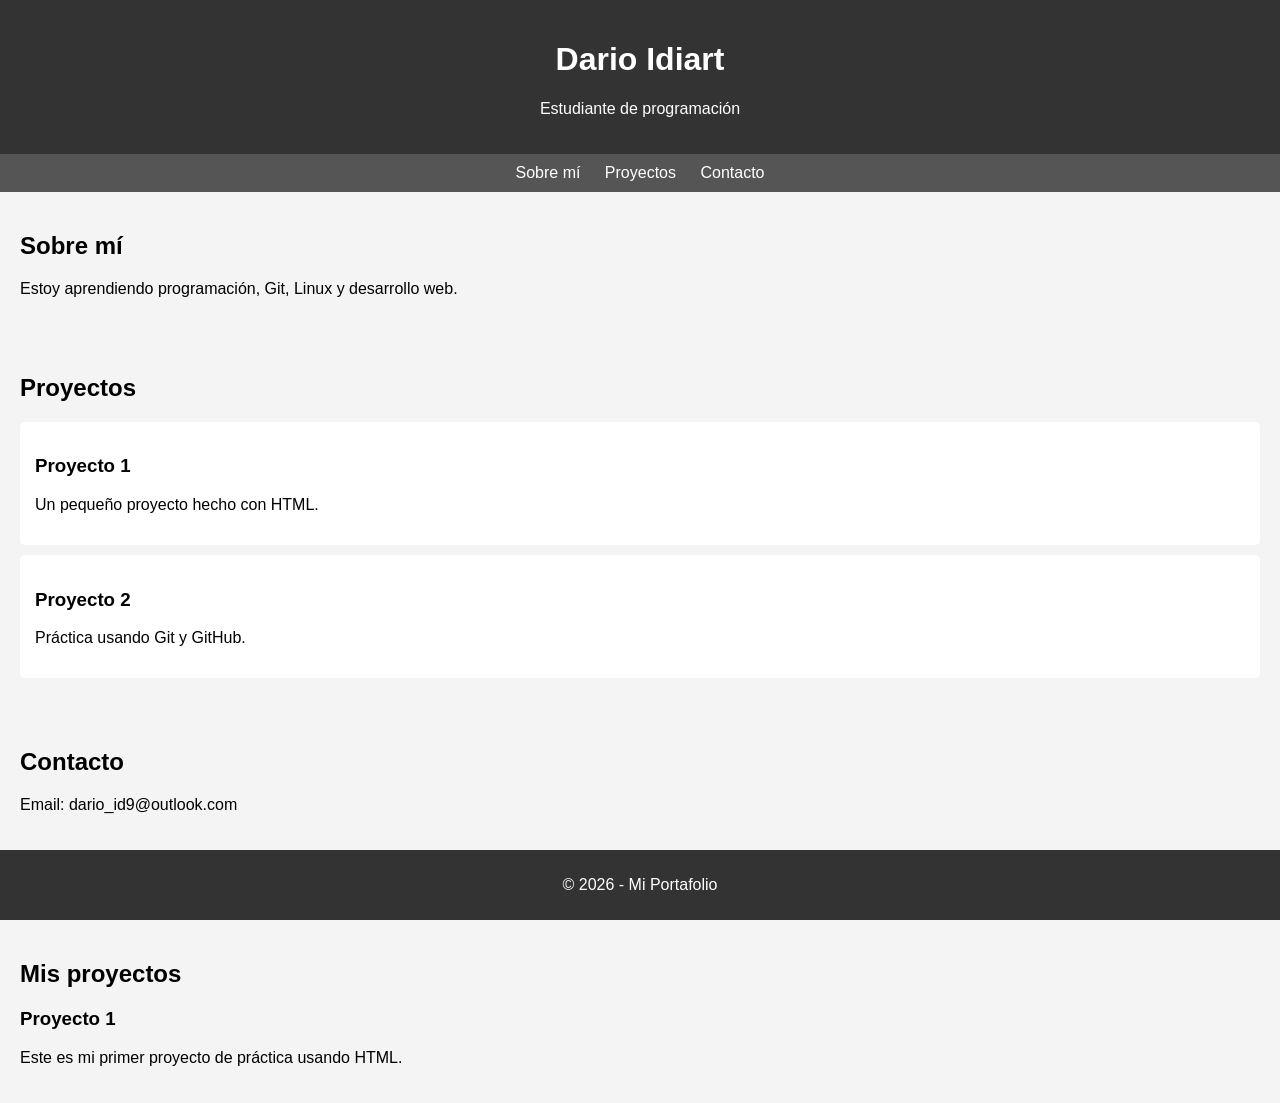
==== index.html @ 31dfd451 "Primer version de mi portafolio" ====
<!DOCTYPE html>
<html lang="es">

<head>
    <meta charset="UTF-8">
    <title>Mi Portafolio</title>
    <link rel="stylesheet" href="style.css">
</head>

<body>

<header>
    <h1>Dario Idiart</h1>
    <p>Estudiante de programación</p>
</header>

<nav>
    <a href="#sobre-mi">Sobre mí</a>
    <a href="#proyectos">Proyectos</a>
    <a href="#contacto">Contacto</a>
</nav>

<section id="sobre-mi">
    <h2>Sobre mí</h2>
    <p>Estoy aprendiendo programación, Git, Linux y desarrollo web.</p>
</section>

<section id="proyectos">
    <h2>Proyectos</h2>

    <div class="proyecto">
        <h3>Proyecto 1</h3>
        <p>Un pequeño proyecto hecho con HTML.</p>
    </div>

    <div class="proyecto">
        <h3>Proyecto 2</h3>
        <p>Práctica usando Git y GitHub.</p>
    </div>

</section>

<section id="contacto">
    <h2>Contacto</h2>
    <p>Email: dario_id9@outlook.com</p>
</section>

<footer>
    <p>© 2026 - Mi Portafolio</p>
</footer>

</body>
</html>
<section>
  <h2>Mis proyectos</h2>

  <div>
    <h3>Proyecto 1</h3>
    <p>Este es mi primer proyecto de práctica usando HTML.</p>
  </div>

</section>
---- style.css ----
body {
    font-family: Arial;
    margin: 0;
    background: #f4f4f4;
}

header {
    background: #333;
    color: white;
    padding: 20px;
    text-align: center;
}

nav {
    background: #555;
    padding: 10px;
    text-align: center;
}

nav a {
    color: white;
    margin: 10px;
    text-decoration: none;
}

section {
    padding: 20px;
}

.proyecto {
    background: white;
    padding: 15px;
    margin: 10px 0;
    border-radius: 5px;
}

footer {
    background: #333;
    color: white;
    text-align: center;
    padding: 10px;
}
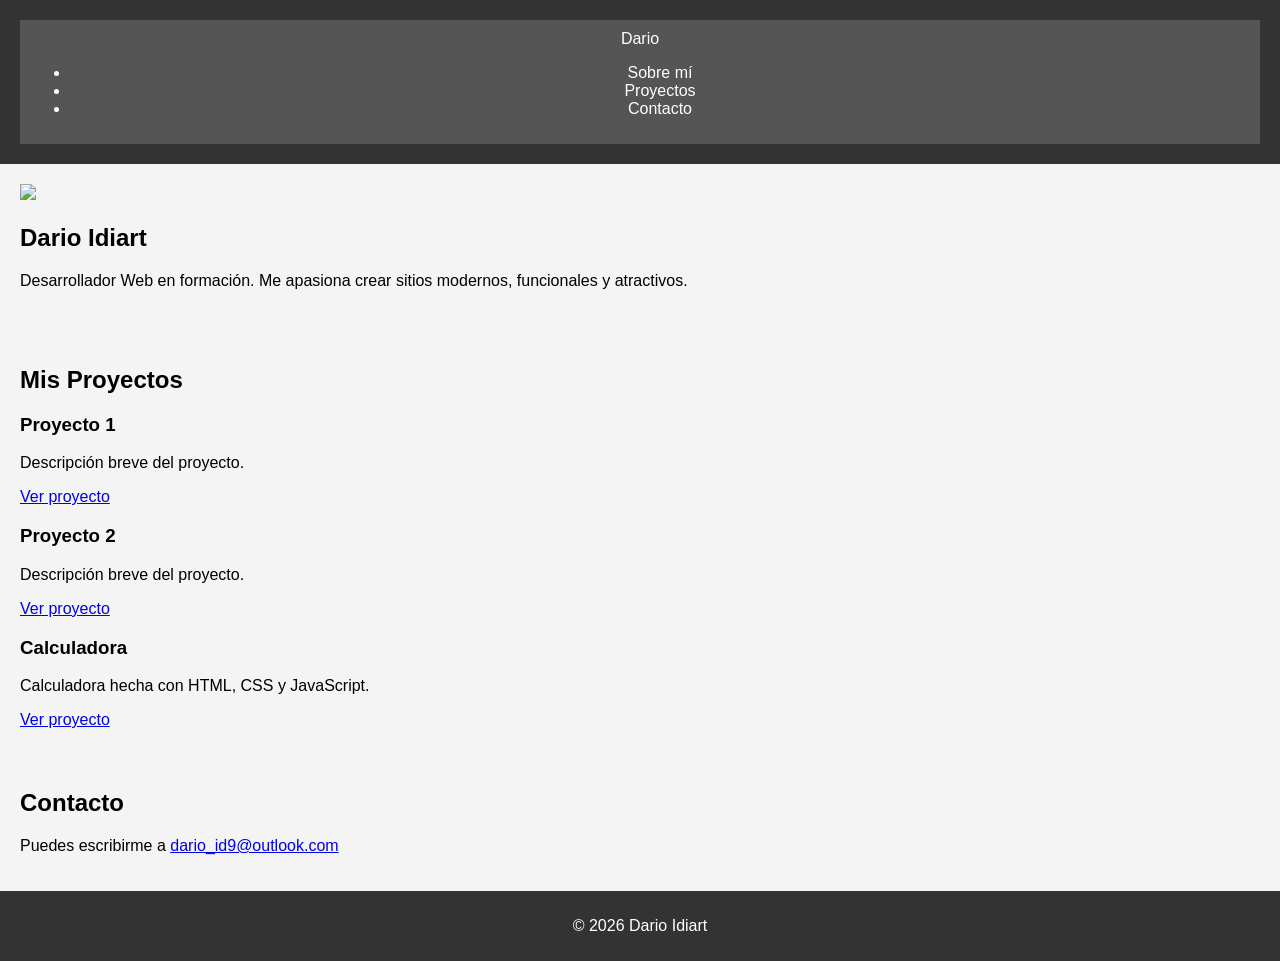
==== commit f3595b43: "feat: agregar estructura del portfolio personal" ====
--- a/index.html
+++ b/index.html
@@ -1,62 +1,97 @@
 <!DOCTYPE html>
 <html lang="es">
+<head>
+<meta charset="UTF-8">
+<meta name="viewport" content="width=device-width, initial-scale=1.0">
 
-<head>
-    <meta charset="UTF-8">
-    <title>Mi Portafolio</title>
-    <link rel="stylesheet" href="style.css">
+<title>Portafolio de Dario</title>
+
+<link rel="stylesheet" href="style.css">
+
+<link href="https://fonts.googleapis.com/css2?family=Roboto:wght@400;700&display=swap" rel="stylesheet">
+
 </head>
 
 <body>
 
 <header>
-    <h1>Dario Idiart</h1>
-    <p>Estudiante de programación</p>
+<nav>
+
+<div class="logo">Dario</div>
+
+<ul>
+<li><a href="#about">Sobre mí</a></li>
+<li><a href="#projects">Proyectos</a></li>
+<li><a href="#contact">Contacto</a></li>
+</ul>
+
+</nav>
 </header>
 
-<nav>
-    <a href="#sobre-mi">Sobre mí</a>
-    <a href="#proyectos">Proyectos</a>
-    <a href="#contacto">Contacto</a>
-</nav>
 
-<section id="sobre-mi">
-    <h2>Sobre mí</h2>
-    <p>Estoy aprendiendo programación, Git, Linux y desarrollo web.</p>
-</section>
+<section id="about">
 
-<section id="proyectos">
-    <h2>Proyectos</h2>
+<div class="profile">
+<img src="proyectos/images/perfil.jpg" class="perfil">
 
-    <div class="proyecto">
-        <h3>Proyecto 1</h3>
-        <p>Un pequeño proyecto hecho con HTML.</p>
-    </div>
+<h1>Dario Idiart</h1>
 
-    <div class="proyecto">
-        <h3>Proyecto 2</h3>
-        <p>Práctica usando Git y GitHub.</p>
-    </div>
+<p>
+Desarrollador Web en formación.  
+Me apasiona crear sitios modernos, funcionales y atractivos.
+</p>
+
+</div>
 
 </section>
 
-<section id="contacto">
-    <h2>Contacto</h2>
-    <p>Email: dario_id9@outlook.com</p>
+
+<section id="projects">
+
+<h2>Mis Proyectos</h2>
+
+<div class="project-cards">
+
+<div class="card">
+<h3>Proyecto 1</h3>
+<p>Descripción breve del proyecto.</p>
+<a href="proyecto1.html" class="btn">Ver proyecto</a>
+</div>
+
+<div class="card">
+<h3>Proyecto 2</h3>
+<p>Descripción breve del proyecto.</p>
+<a href="proyecto2.html" class="btn">Ver proyecto</a>
+</div>
+<div class="card">
+<h3>Calculadora</h3>
+<p>Calculadora hecha con HTML, CSS y JavaScript.</p>
+<a href="calculadora.html" class="btn">Ver proyecto</a>
+
+</div>
+</div>
 </section>
 
+
+<section id="contact">
+
+<h2>Contacto</h2>
+
+<p>
+Puedes escribirme a  
+<a href="mailto:dario_id9@outlook.com">
+dario_id9@outlook.com
+</a>
+</p>
+
+</section>
+
+
 <footer>
-    <p>© 2026 - Mi Portafolio</p>
+
+<p>© 2026 Dario Idiart</p>
+
 </footer>
 
 </body>
-</html>
-<section>
-  <h2>Mis proyectos</h2>
-
-  <div>
-    <h3>Proyecto 1</h3>
-    <p>Este es mi primer proyecto de práctica usando HTML.</p>
-  </div>
-
-</section>+</html>
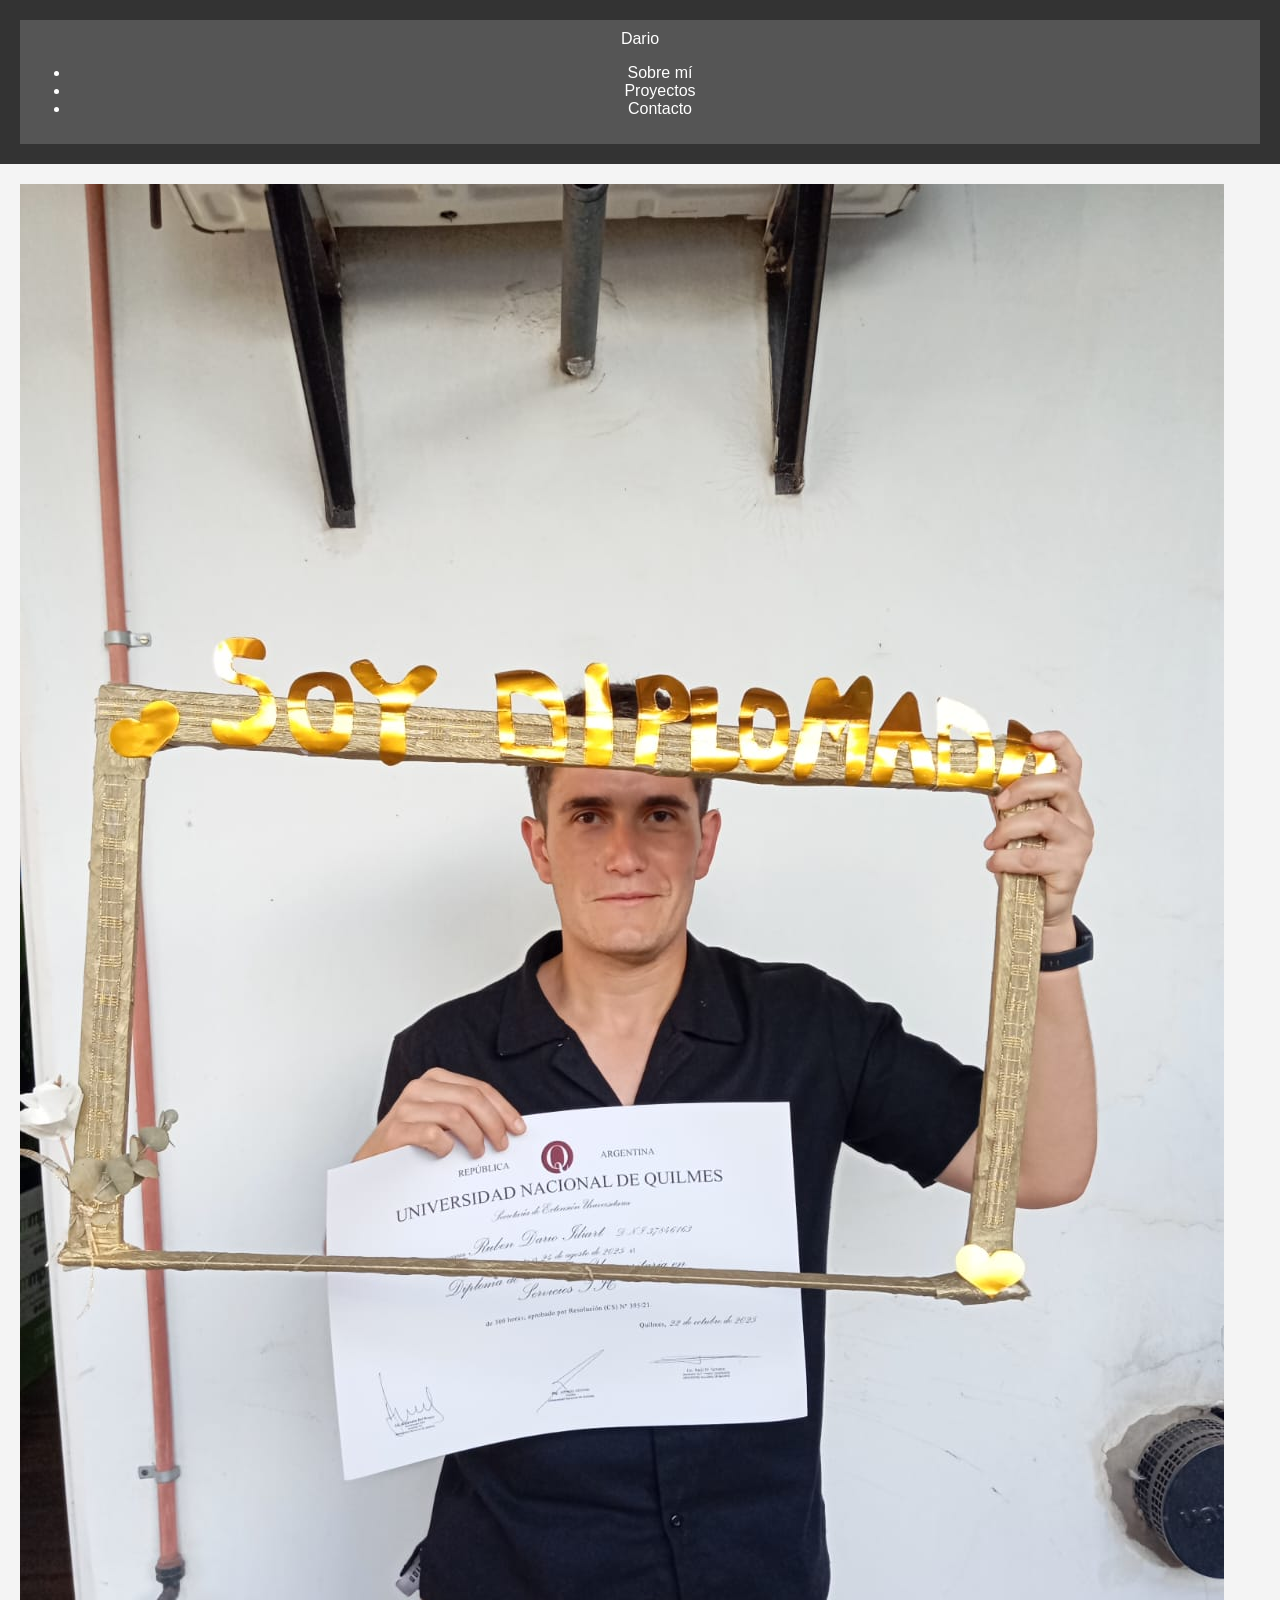
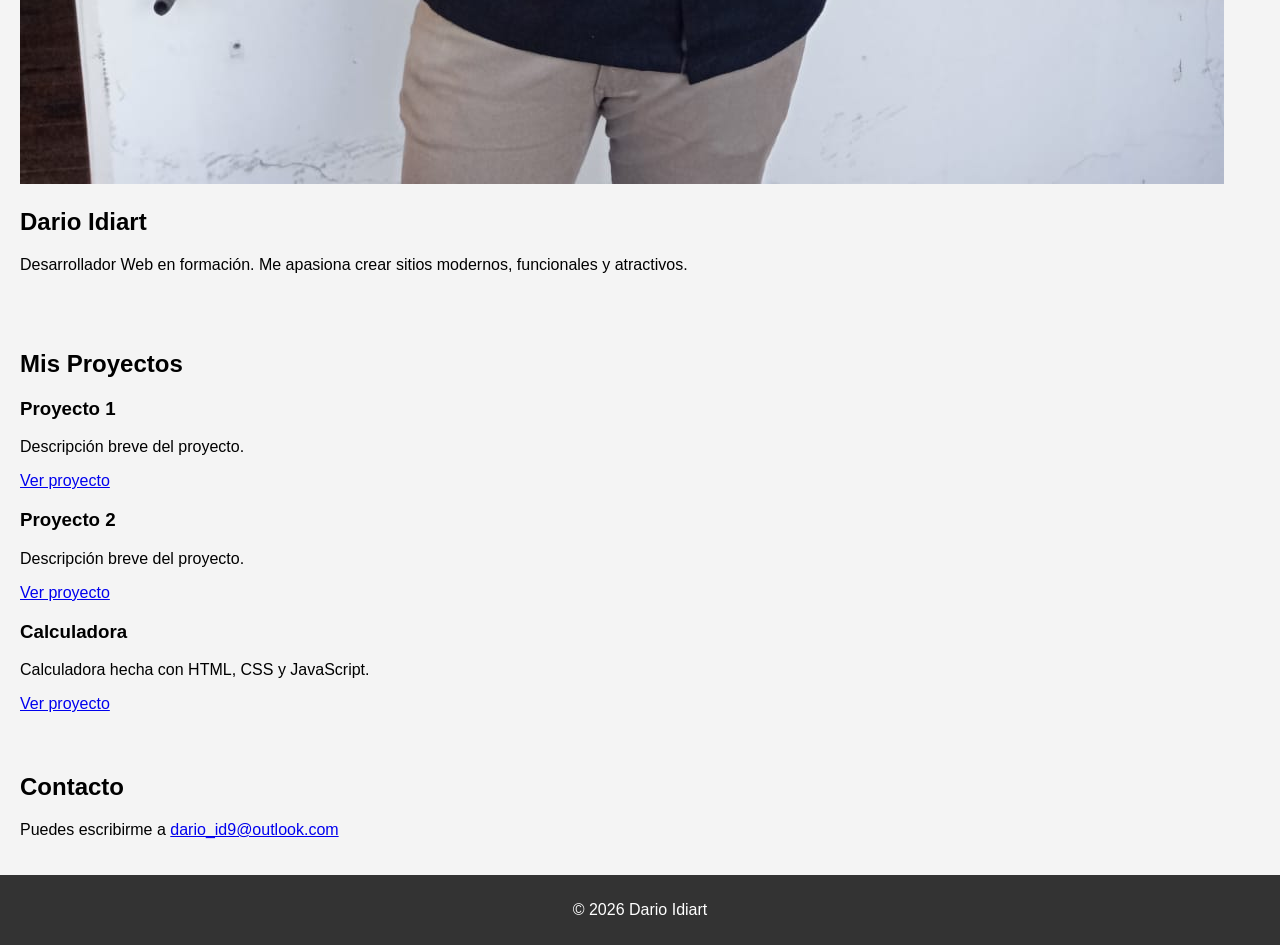
==== commit a7635053: "actualizar index con nueva estructura" ====
--- a/index.html
+++ b/index.html
@@ -1,6 +1,8 @@
 <!DOCTYPE html>
 <html lang="es">
+
 <head>
+
 <meta charset="UTF-8">
 <meta name="viewport" content="width=device-width, initial-scale=1.0">
 
@@ -12,9 +14,11 @@
 
 </head>
 
+
 <body>
 
 <header>
+
 <nav>
 
 <div class="logo">Dario</div>
@@ -26,13 +30,16 @@
 </ul>
 
 </nav>
+
 </header>
+
 
 
 <section id="about">
 
 <div class="profile">
-<img src="proyectos/images/perfil.jpg" class="perfil">
+
+<img src="images/perfil.jpg" class="perfil" alt="Foto de Dario">
 
 <h1>Dario Idiart</h1>
 
@@ -46,31 +53,65 @@
 </section>
 
 
+
 <section id="projects">
 
 <h2>Mis Proyectos</h2>
 
 <div class="project-cards">
 
+
 <div class="card">
+
 <h3>Proyecto 1</h3>
-<p>Descripción breve del proyecto.</p>
-<a href="proyecto1.html" class="btn">Ver proyecto</a>
+
+<p>
+Descripción breve del proyecto.
+</p>
+
+<a href="proyectos/proyecto1.html" class="btn">
+Ver proyecto
+</a>
+
 </div>
 
+
+
 <div class="card">
+
 <h3>Proyecto 2</h3>
-<p>Descripción breve del proyecto.</p>
-<a href="proyecto2.html" class="btn">Ver proyecto</a>
-</div>
-<div class="card">
-<h3>Calculadora</h3>
-<p>Calculadora hecha con HTML, CSS y JavaScript.</p>
-<a href="calculadora.html" class="btn">Ver proyecto</a>
+
+<p>
+Descripción breve del proyecto.
+</p>
+
+<a href="proyectos/proyecto2.html" class="btn">
+Ver proyecto
+</a>
 
 </div>
+
+
+
+<div class="card">
+
+<h3>Calculadora</h3>
+
+<p>
+Calculadora hecha con HTML, CSS y JavaScript.
+</p>
+
+<a href="proyectos/calculadora.html" class="btn">
+Ver proyecto
+</a>
+
 </div>
+
+
+</div>
+
 </section>
+
 
 
 <section id="contact">
@@ -78,7 +119,7 @@
 <h2>Contacto</h2>
 
 <p>
-Puedes escribirme a  
+Puedes escribirme a
 <a href="mailto:dario_id9@outlook.com">
 dario_id9@outlook.com
 </a>
@@ -87,11 +128,13 @@
 </section>
 
 
+
 <footer>
 
 <p>© 2026 Dario Idiart</p>
 
 </footer>
 
+
 </body>
 </html>
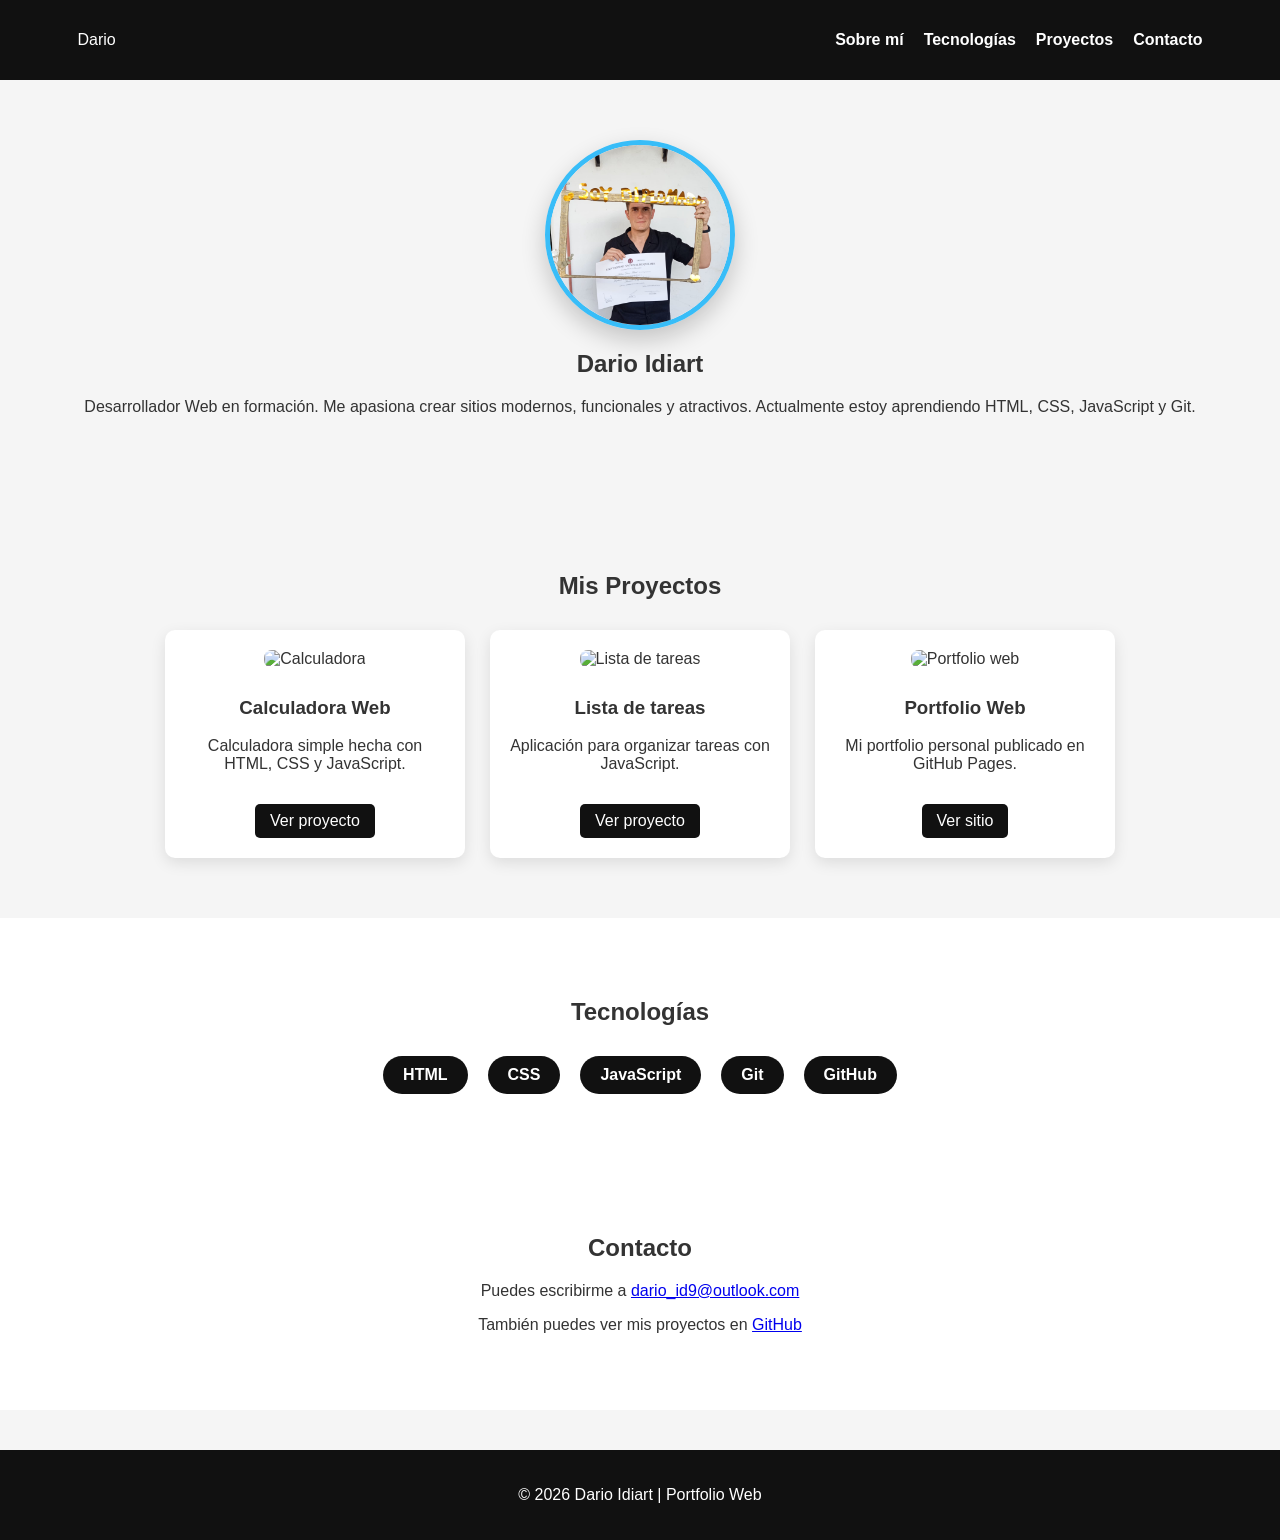
==== commit 4ee3b4c4: "mejoras del portfolio con imagenes" ====
--- a/index.html
+++ b/index.html
@@ -14,7 +14,6 @@
 
 </head>
 
-
 <body>
 
 <header>
@@ -25,6 +24,7 @@
 
 <ul>
 <li><a href="#about">Sobre mí</a></li>
+<li><a href="#skills">Tecnologías</a></li>
 <li><a href="#projects">Proyectos</a></li>
 <li><a href="#contact">Contacto</a></li>
 </ul>
@@ -32,8 +32,6 @@
 </nav>
 
 </header>
-
-
 
 <section id="about">
 
@@ -44,75 +42,88 @@
 <h1>Dario Idiart</h1>
 
 <p>
-Desarrollador Web en formación.  
+Desarrollador Web en formación.
 Me apasiona crear sitios modernos, funcionales y atractivos.
+Actualmente estoy aprendiendo HTML, CSS, JavaScript y Git.
 </p>
 
 </div>
 
 </section>
 
-
-
-<section id="projects">
+<section id="projects" class="projects">
 
 <h2>Mis Proyectos</h2>
 
-<div class="project-cards">
+<div class="project-container">
 
+<div class="project-card">
 
-<div class="card">
+<img src="images/proyectos/calculadora.jpg" alt="Calculadora">
 
-<h3>Proyecto 1</h3>
+<h3>Calculadora Web</h3>
 
 <p>
-Descripción breve del proyecto.
+Calculadora simple hecha con HTML, CSS y JavaScript.
 </p>
 
-<a href="proyectos/proyecto1.html" class="btn">
+<a href="https://github.com/dario222/calculadora" target="_blank">
 Ver proyecto
 </a>
 
 </div>
 
+<div class="project-card">
 
+<img src="images/proyectos/tareas.jpg" alt="Lista de tareas">
 
-<div class="card">
-
-<h3>Proyecto 2</h3>
+<h3>Lista de tareas</h3>
 
 <p>
-Descripción breve del proyecto.
+Aplicación para organizar tareas con JavaScript.
 </p>
 
-<a href="proyectos/proyecto2.html" class="btn">
+<a href="https://github.com/dario222/todo-app" target="_blank">
 Ver proyecto
 </a>
 
 </div>
 
+<div class="project-card">
 
+<img src="images/proyectos/portfolio.jpg" alt="Portfolio web">
 
-<div class="card">
-
-<h3>Calculadora</h3>
+<h3>Portfolio Web</h3>
 
 <p>
-Calculadora hecha con HTML, CSS y JavaScript.
+Mi portfolio personal publicado en GitHub Pages.
 </p>
 
-<a href="proyectos/calculadora.html" class="btn">
-Ver proyecto
+<a href="https://dario222.github.io/portafolio/" target="_blank">
+Ver sitio
 </a>
 
 </div>
-
 
 </div>
 
 </section>
 
+<section id="skills">
 
+<h2>Tecnologías</h2>
+
+<div class="skills-container">
+
+<div class="skill">HTML</div>
+<div class="skill">CSS</div>
+<div class="skill">JavaScript</div>
+<div class="skill">Git</div>
+<div class="skill">GitHub</div>
+
+</div>
+
+</section>
 
 <section id="contact">
 
@@ -125,16 +136,20 @@
 </a>
 </p>
 
+<p>
+También puedes ver mis proyectos en
+<a href="https://github.com/dario222" target="_blank">
+GitHub
+</a>
+</p>
+
 </section>
-
-
 
 <footer>
 
-<p>© 2026 Dario Idiart</p>
+<p>© 2026 Dario Idiart | Portfolio Web</p>
 
 </footer>
 
-
 </body>
 </html>
--- a/style.css
+++ b/style.css
@@ -1,42 +1,167 @@
-body {
-    font-family: Arial;
-    margin: 0;
-    background: #f4f4f4;
+body{
+font-family:'Roboto', sans-serif;
+margin:0;
+background:#f5f5f5;
+color:#333;
 }
 
-header {
-    background: #333;
-    color: white;
-    padding: 20px;
-    text-align: center;
+header{
+background:#111;
+color:white;
+padding:15px;
+position:sticky;
+top:0;
+z-index:1000;
 }
 
-nav {
-    background: #555;
-    padding: 10px;
-    text-align: center;
+nav{
+display:flex;
+justify-content:space-between;
+align-items:center;
+width:90%;
+margin:auto;
 }
 
-nav a {
-    color: white;
-    margin: 10px;
-    text-decoration: none;
+nav ul{
+list-style:none;
+display:flex;
+gap:20px;
 }
 
-section {
-    padding: 20px;
+nav a{
+color:white;
+text-decoration:none;
+font-weight:700;
+transition:0.3s;
 }
 
-.proyecto {
-    background: white;
-    padding: 15px;
-    margin: 10px 0;
-    border-radius: 5px;
+nav a:hover{
+color:#38bdf8;
 }
 
-footer {
-    background: #333;
-    color: white;
-    text-align: center;
-    padding: 10px;
+.profile{
+text-align:center;
+padding:60px 20px;
+}
+
+.perfil{
+width:180px;
+height:180px;
+border-radius:50%;
+object-fit:cover;
+display:block;
+margin:auto;
+border:5px solid #38bdf8;
+box-shadow:0 10px 25px rgba(0,0,0,0.2);
+margin-bottom:20px;
+transition:0.3s;
+}
+
+.perfil:hover{
+transform:scale(1.05);
+}
+
+#skills{
+padding:60px 20px;
+text-align:center;
+background:white;
+}
+
+.skills-container{
+display:flex;
+justify-content:center;
+gap:20px;
+flex-wrap:wrap;
+margin-top:30px;
+}
+
+.skill{
+background:#111;
+color:white;
+padding:10px 20px;
+border-radius:20px;
+font-weight:700;
+transition:0.3s;
+}
+
+.skill:hover{
+background:#38bdf8;
+transform:scale(1.1);
+}
+
+.projects{
+padding:60px 20px;
+text-align:center;
+}
+
+.project-container{
+display:flex;
+justify-content:center;
+gap:25px;
+flex-wrap:wrap;
+margin-top:30px;
+}
+
+.project-card{
+background:white;
+padding:20px;
+width:260px;
+border-radius:10px;
+box-shadow:0 5px 15px rgba(0,0,0,0.1);
+transition:0.3s;
+}
+
+.project-card:hover{
+transform:translateY(-6px);
+}
+
+.project-card img{
+width:100%;
+height:160px;
+object-fit:cover;
+border-radius:8px;
+margin-bottom:10px;
+}
+
+.project-card a{
+display:inline-block;
+margin-top:15px;
+text-decoration:none;
+color:white;
+background:#111;
+padding:8px 15px;
+border-radius:5px;
+transition:0.3s;
+}
+
+.project-card a:hover{
+background:#333;
+}
+
+#contact{
+padding:60px 20px;
+text-align:center;
+background:white;
+}
+
+footer{
+background:#111;
+color:white;
+text-align:center;
+padding:20px;
+margin-top:40px;
+}
+
+@media(max-width:768px){
+
+nav{
+flex-direction:column;
+gap:10px;
+}
+
+.project-container{
+flex-direction:column;
+align-items:center;
+}
+
 }
